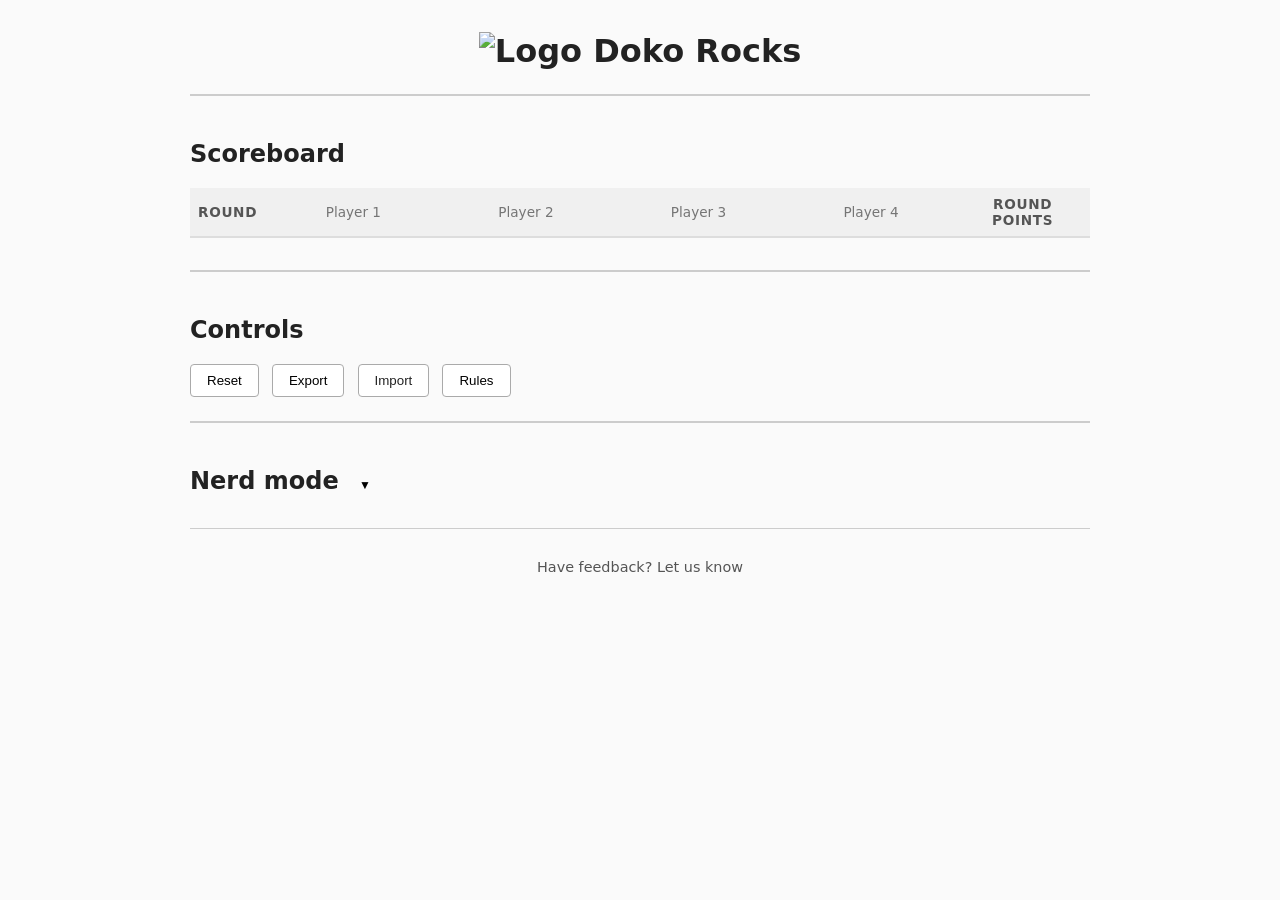
==== index.html @ 0bcd4388 "fixed graph view on mobile devices" ====
<!DOCTYPE html>
<html lang="en">

<head>
  <meta charset="UTF-8" />
  <meta name="viewport" content="width=device-width, initial-scale=1.0" />
  <title>Doko Rocks</title>
  <link rel="icon" type="image/svg+xml" href="logo.svg" />
  <link rel="stylesheet" href="mystyle.css" />
</head>

<body>
  <!-- Skip Navigation -->
  <a href="#main-content" class="skip-link">Skip to main content</a>
  <a href="#scoreboard" class="skip-link">Skip to scoreboard</a>
  <a href="#controls" class="skip-link">Skip to controls</a>

  <h1 style="margin: 0;">
    <img src="logo.svg" alt="Logo" class="logo" /> Doko Rocks
  </h1>

  <main id="main-content">
    <section class="form-section" id="scoreboard">
      <h2>Scoreboard</h2>
      <div class="table-container">
        <table id="scoreTable" role="table" aria-label="Doppelkopf scoreboard">
          <thead>
            <tr>
              <th class="round-header" scope="col">Round</th>
              <th scope="col"><input type="text" id="player0" placeholder="Player 1" aria-label="Player 1 name" /></th>
              <th scope="col"><input type="text" id="player1" placeholder="Player 2" aria-label="Player 2 name" /></th>
              <th scope="col"><input type="text" id="player2" placeholder="Player 3" aria-label="Player 3 name" /></th>
              <th scope="col"><input type="text" id="player3" placeholder="Player 4" aria-label="Player 4 name" /></th>
              <th class="points-header" scope="col">Round Points</th>
            </tr>
          </thead>
          <tbody></tbody>
        </table>
      </div>
    </section>


    <section class="form-section" id="controls">
      <h2>Controls</h2>
      <button type="button" id="resetGame">Reset</button>
      <button type="button" id="exportGame">Export</button>
      <button type="button" id="importGame">Import</button>
      <button type="button" id="showRules">Rules</button>
      <input type="file" id="csvFileInput" accept=".csv" style="display: none;" />
    </section>

    <section class="form-section">
      <h2>
        Nerd mode
        <button type="button" id="toggleGraph" class="toggle-button" aria-label="Toggle score graph">
          <span class="toggle-icon">▼</span>
        </button>
      </h2>
      <div id="graphContainer" class="graph-container" style="display: none;">
        <div id="graphLegend" class="graph-legend"></div>
        <div class="graph-scroll-container">
          <div id="scoreGraph" class="score-graph"></div>
        </div>
      </div>
    </section>
  </main>

  <!-- Add Round Modal -->
  <div id="addRoundModal" class="modal">
    <div class="modal-content">
      <div class="modal-header">
        <h2>Add Round</h2>
        <button type="button" class="modal-close" aria-label="Close modal">&times;</button>
      </div>
      <div class="modal-body">
        <fieldset class="form-grid" aria-label="Round points">
          <legend>Round Points</legend>
          <div class="points-control">
            <button type="button" id="modalDecreasePoints" aria-label="Decrease points">
              −
            </button>
            <input type="number" id="modalRoundPoints" value="1" min="0" aria-labelledby="roundPointsLabel" />
            <button type="button" id="modalIncreasePoints" aria-label="Increase points">
              +
            </button>
          </div>
        </fieldset>

        <fieldset class="form-grid" id="modalWinnerButtonsContainer" aria-label="Winner selection">
          <legend>Winner Selection</legend>
          <!-- Winner buttons injected by JavaScript -->
        </fieldset>

        <fieldset class="form-grid" id="modalConditionButtonsContainer" aria-label="Special conditions">
          <legend>Special Conditions</legend>
          <label>
            <input type="checkbox" id="modalSoloRound" />
            Solo
          </label>
        </fieldset>
      </div>
      <div class="modal-footer">
        <button type="button" id="modalAddRound" class="modal-add-button">Add Round</button>
        <button type="button" class="modal-cancel-button">Cancel</button>
      </div>
    </div>
  </div>

  <!-- Rules Cheat Sheet Modal -->
  <div id="rulesModal" class="modal">
    <div class="modal-content">
      <div class="modal-header">
        <h2>Rules Cheat Sheet</h2>
        <button type="button" class="modal-close" aria-label="Close modal">&times;</button>
      </div>
      <div class="modal-body rules-content">
        <div class="rules-grid">
          <!-- Trumpf Column -->
          <div class="rules-box">
            <h3>Trumpf</h3>
            <ul class="card-list">
              <li><span class="card red">♥</span> 10 (Dulle)</li>
              <li><span class="card black">♣</span> Dame (Alte)</li>
              <li><span class="card black">♠</span> Dame</li>
              <li><span class="card red">♥</span> Dame</li>
              <li><span class="card red">♦</span> Dame</li>
              <li><span class="card black">♣</span> Bube (Karlchen)</li>
              <li><span class="card black">♠</span> Bube</li>
              <li><span class="card red">♥</span> Bube</li>
              <li><span class="card red">♦</span> Bube</li>
              <li><span class="card red">♦</span> As (Fuchs)</li>
              <li><span class="card red">♦</span> 10</li>
              <li><span class="card red">♦</span> König</li>
            </ul>
          </div>

          <!-- Middle Column (Fehl & Vorbehalte) -->
          <div class="rules-column">
            <div class="rules-box">
              <h3>Fehl</h3>
              <div class="suit-row">
                <div class="card-item"><span class="card black">♣</span> As</div>
                <div class="card-item"><span class="card black">♣</span> 10</div>
                <div class="card-item"><span class="card black">♣</span> König</div>
              </div>
              <div class="suit-row">
                <div class="card-item"><span class="card black">♠</span> As</div>
                <div class="card-item"><span class="card black">♠</span> 10</div>
                <div class="card-item"><span class="card black">♠</span> König</div>
              </div>
              <div class="suit-row">
                <div class="card-item"><span class="card red">♥</span> As</div>
                <div class="card-item"><span class="card red">♥</span> König</div>
              </div>
            </div>

            <div class="rules-box">
              <h3>Vorbehalte (Reihenfolge)</h3>
              <ol class="rules-list-ordered">
                <li>Schmeißen</li>
                <li>Trumpfabgabe</li>
                <li>Hochzeit</li>
                <li>Damensolo</li>
                <li>Bubensolo</li>
                <li>Fleischlos</li>
              </ol>
            </div>
          </div>

          <!-- Right Column (Wertung & Punkte) -->
          <div class="rules-column">
            <div class="rules-box">
              <h3>Wertung</h3>
              <table class="rules-table simple-table">
                <tr>
                  <td>As</td>
                  <td>11</td>
                </tr>
                <tr>
                  <td>10</td>
                  <td>10</td>
                </tr>
                <tr>
                  <td>König</td>
                  <td>4</td>
                </tr>
                <tr>
                  <td>Dame</td>
                  <td>3</td>
                </tr>
                <tr>
                  <td>Bube</td>
                  <td>2</td>
                </tr>
              </table>
            </div>

            <div class="rules-box">
              <h3>Spielpunkte</h3>
              <ul class="rules-list-simple">
                <li>1 PT pro keine 120, 90, 60, 30, 0</li>
                <li>Karlchen (letzter Stich)</li>
                <li>Fuchs gefangen</li>
                <li>Gegen die Alten</li>
              </ul>
            </div>
          </div>
        </div>
      </div>
      <div class="modal-footer">
        <button type="button" class="modal-cancel-button">Close</button>
      </div>
    </div>
  </div>

  <!-- Toast notification container -->
  <div id="toastContainer" class="toast-container" aria-live="polite" aria-atomic="true"></div>


  <!-- Confirmation Modal -->
  <div id="confirmModal" class="modal">
    <div class="modal-content">
      <div class="modal-header">
        <h2>Confirm Action</h2>
        <button type="button" class="modal-close" aria-label="Close modal">&times;</button>
      </div>
      <div class="modal-body">
        <p id="confirmMessage">Are you sure?</p>
      </div>
      <div class="modal-footer">
        <button type="button" id="confirmYes" class="modal-confirm-button">Yes</button>
        <button type="button" id="confirmNo" class="modal-cancel-button">Cancel</button>
      </div>
    </div>
  </div>

  <script type="module" src="js/main.js"></script>

  <footer class="page-footer">
    <p>Have feedback? <a href="https://github.com/Simschap/simschap.github.io/issues" target="_blank"
        rel="noopener noreferrer">Let us know</a></p>
  </footer>
</body>

</html>
---- mystyle.css ----
/* CSS Custom Properties */
:root {
  --color-primary: #56a15a;
  --color-primary-dark: #4a8c4f;
  --color-secondary: #bc4f4f;
  --color-secondary-dark: #a03d3d;
  --color-success: #56a15a;
  --color-warning: #f39c12;
  --color-info: #3498db;
  --color-text: #222;
  --color-text-muted: #555;
  --color-border: #ddd;
  --color-border-light: #ccc;
  --color-background: #fafafa;
  --color-background-light: #f8f8f8;
  --color-background-lighter: #f9f9f9;
  --color-background-white: #fff;
  --color-background-hover: #f5f5f5;
  --border-radius: 4px;
  --border-radius-large: 8px;
  --spacing-xs: 0.25rem;
  --spacing-sm: 0.5rem;
  --spacing-md: 1rem;
  --spacing-lg: 1.5rem;
  --spacing-xl: 2rem;
  --shadow: 0 2px 4px rgba(0, 0, 0, 0.1);
  --shadow-large: 0 4px 8px rgba(0, 0, 0, 0.15);
  --transition: 0.2s ease;
}

/* Skip Navigation */
.skip-link {
  position: absolute;
  top: -40px;
  left: 6px;
  background: var(--color-primary);
  color: white;
  padding: 8px;
  text-decoration: none;
  border-radius: 4px;
  z-index: 1000;
  transition: top 0.3s;
}

.skip-link:focus {
  top: 6px;
}

/* General Styles */
body {
  font-family: system-ui, -apple-system, BlinkMacSystemFont, 'Segoe UI', Roboto, Oxygen, Ubuntu, Cantarell, 'Open Sans', 'Helvetica Neue', sans-serif;
  font-variant-numeric: tabular-nums;
  background: var(--color-background);
  color: var(--color-text);
  max-width: 900px;
  margin: var(--spacing-xl) auto;
  padding: 0 var(--spacing-md);
}

h1 {
  text-align: center;
  margin-bottom: var(--spacing-lg);
}

.logo {
  height: 2em;
  margin-bottom: -0.5em;
}

table {
  border-collapse: collapse;
  width: 100%;
  margin-bottom: var(--spacing-xl);
}

th,
td {
  border: none;
  border-bottom: 1px solid var(--color-border-light);
  padding: var(--spacing-sm);
  text-align: center;
}

/* Monospace numbers removed in favor of tabular-nums on body */
td {
  font-size: 1.1em;
  /* Slightly larger numbers */
}



th {
  background: transparent;
  text-transform: uppercase;
  font-size: 0.85em;
  letter-spacing: 0.05em;
  color: var(--color-text-muted);
  border-bottom: 2px solid var(--color-border);
  font-weight: 600;
}

th {
  background: #f0f0f0;
}

tr:nth-child(even) td {
  background: #fdfdfd;
}

/* Base button styles */
button {
  padding: var(--spacing-sm) var(--spacing-md);
  border: 1px solid #aaa;
  border-radius: var(--border-radius);
  background: var(--color-background-white);
  cursor: pointer;
  margin-right: var(--spacing-sm);
  transition: background-color var(--transition);
}

button:hover {
  background: var(--color-background-hover);
}

thead input {
  width: 100%;
  border: none;
  background: transparent;
  text-align: center;
  font-family: inherit;
  font-size: inherit;
}

/* Focus Styles for Accessibility */
*:focus {
  outline: 2px solid var(--color-primary);
  outline-offset: 2px;
}

/* Specific focus styles for better visibility */
button:focus,
input:focus,
select:focus,
textarea:focus {
  outline: 2px solid var(--color-primary);
  outline-offset: 2px;
  box-shadow: 0 0 0 2px rgba(86, 161, 90, 0.2);
}

/* Skip link focus */
.skip-link:focus {
  outline: 2px solid white;
  outline-offset: 2px;
}

/* Table input focus */
thead input:focus {
  outline: 2px solid var(--color-primary);
  outline-offset: 2px;
  box-shadow: 0 0 0 2px rgba(86, 161, 90, 0.2);
  background: var(--color-background-white);
}

/* Color utility classes */
.positive {
  color: var(--color-primary);
}

.negative {
  color: var(--color-secondary);
}

/* Layout components */
.form-grid {
  display: flex;
  gap: var(--spacing-md);
  flex-wrap: wrap;
  margin: var(--spacing-md) 0;
}

.form-grid input[type="checkbox"] {
  margin-right: 0.3rem;
}

.form-section {
  border-top: 2px solid var(--color-border-light);
  padding-top: var(--spacing-lg);
  margin-top: var(--spacing-lg);
}

.points-control {
  display: flex;
  align-items: center;
  gap: var(--spacing-sm);
}

.points-control input {
  width: 60px;
  text-align: center;
}

tr.game-separator td {
  border-bottom: 2px solid #aaa;
}

/* Hide number input arrows */
input[type="number"]::-webkit-outer-spin-button,
input[type="number"]::-webkit-inner-spin-button {
  -webkit-appearance: none;
  margin: 0;
}

input[type="number"] {
  -moz-appearance: textfield;
  /* Firefox */
  appearance: textfield;
}

/* Button variants */
.winner-button {
  padding: var(--spacing-sm) var(--spacing-md);
  border: 1px solid #888;
  background: var(--color-background-white);
  cursor: pointer;
  border-radius: var(--border-radius);
  text-align: center;
  user-select: none;
  transition: all var(--transition);
}

.winner-button.active {
  background-color: #c8e6c9;
  border-color: var(--color-primary);
  color: #2e7d32;
}

.icon-button {
  background: none;
  border: none;
  padding: 0;
  cursor: pointer;
  color: #444;
  transition: color var(--transition);
}

.icon-button:hover {
  color: var(--color-primary);
}

/* Modal styles */
.modal {
  display: none;
  position: fixed;
  z-index: 1000;
  inset: 0;
  background-color: rgba(0, 0, 0, 0.5);
}

.modal-content {
  background-color: #fefefe;
  margin: 5% auto;
  padding: 0;
  border: 1px solid #888;
  border-radius: var(--border-radius-large);
  width: 90%;
  max-width: 500px;
  max-height: 90vh;
  overflow-y: auto;
}

.modal-header {
  display: flex;
  justify-content: space-between;
  align-items: center;
  padding: var(--spacing-md) var(--spacing-lg);
  border-bottom: 1px solid var(--color-border);
  background-color: var(--color-background-light);
  border-radius: var(--border-radius-large) var(--border-radius-large) 0 0;
}

.modal-header h2 {
  margin: 0;
  font-size: 1.5rem;
}

.modal-close {
  background: none;
  border: none;
  font-size: 2rem;
  cursor: pointer;
  color: var(--color-text-muted);
  padding: 0;
  width: 2rem;
  height: 2rem;
  display: flex;
  align-items: center;
  justify-content: center;
  transition: color var(--transition);
}

.modal-close:hover {
  color: var(--color-text);
}

.modal-body {
  padding: var(--spacing-lg);
}

.modal-footer {
  display: flex;
  justify-content: flex-end;
  gap: var(--spacing-md);
  padding: var(--spacing-md) var(--spacing-lg);
  border-top: 1px solid var(--color-border);
  background-color: var(--color-background-light);
  border-radius: 0 0 var(--border-radius-large) var(--border-radius-large);
}

/* Modal button variants */
.modal-add-button {
  background: var(--color-primary);
  color: white;
  border: none;
  padding: 0.75rem var(--spacing-lg);
  border-radius: var(--border-radius);
  cursor: pointer;
  font-size: 16px;
  transition: background-color var(--transition);
}

.modal-add-button:hover {
  background: var(--color-primary-dark);
}

.modal-cancel-button {
  background: var(--color-background-hover);
  color: var(--color-text);
  border: 1px solid var(--color-border-light);
  padding: 0.75rem var(--spacing-lg);
  border-radius: var(--border-radius);
  cursor: pointer;
  font-size: 16px;
  transition: background-color var(--transition);
}

.modal-cancel-button:hover {
  background: #e8e8e8;
}

.modal-confirm-button {
  background: var(--color-secondary);
  color: white;
  border: none;
  padding: 0.75rem var(--spacing-lg);
  border-radius: var(--border-radius);
  cursor: pointer;
  font-size: 16px;
  transition: background-color var(--transition);
}

.modal-confirm-button:hover {
  background: var(--color-secondary-dark);
}

/* Toast notification styles */
.toast-container {
  position: fixed;
  top: 20px;
  right: 20px;
  z-index: 2000;
  pointer-events: none;
}

.toast {
  background: var(--color-secondary);
  color: white;
  padding: var(--spacing-md) var(--spacing-lg);
  border-radius: 6px;
  margin-bottom: var(--spacing-sm);
  box-shadow: 0 4px 12px rgba(0, 0, 0, 0.15);
  transform: translateX(100%);
  transition: transform 0.3s ease;
  max-width: 300px;
  pointer-events: auto;
}

.toast.show {
  transform: translateX(0);
}

.toast.success {
  background: var(--color-success);
}

.toast.warning {
  background: var(--color-warning);
}

.toast.info {
  background: var(--color-info);
}

/* Add round button styles */
.add-round-row td {
  text-align: center;
  padding: var(--spacing-md);
  border: none;
}

.add-round-button {
  background: #e8f5e8;
  color: #2e7d32;
  border: 1px solid #c8e6c9;
  padding: var(--spacing-sm) var(--spacing-md);
  border-radius: var(--border-radius);
  cursor: pointer;
  font-size: 16px;
  display: inline-flex;
  align-items: center;
  gap: var(--spacing-sm);
  transition: background-color var(--transition);
}

.add-round-button:hover {
  background: #c8e6c9;
}

/* Empty state styling */
.empty-state {
  text-align: center;
  padding: var(--spacing-xl) var(--spacing-md) !important;
  background: var(--color-background-lighter);
  border: 2px dashed var(--color-border-light);
}

.empty-message {
  max-width: 300px;
  margin: 0 auto;
}

.empty-message p {
  margin: 0 0 var(--spacing-md) 0;
  color: var(--color-text-muted);
  font-size: 14px;
  line-height: 1.4;
}

.add-round-button.prominent {
  background: var(--color-primary);
  color: white;
  border: none;
  padding: var(--spacing-md) var(--spacing-xl);
  border-radius: 6px;
  font-size: 16px;
  font-weight: bold;
  box-shadow: var(--shadow);
  transition: all var(--transition);
}

.add-round-button.prominent:hover {
  background: var(--color-primary-dark);
  transform: translateY(-1px);
  box-shadow: var(--shadow-large);
}

/* Import button styling - match other control buttons */
#importGame {
  background: var(--color-background-white);
  color: var(--color-text);
  border: 1px solid #aaa;
}

#importGame:hover {
  background: var(--color-background-hover);
}

/* Mobile improvements - More aggressive scaling */
/* Mobile improvements - Refined for usability */
@media (max-width: 768px) {
  :root {
    --spacing-xs: 0.25rem;
    --spacing-sm: 0.5rem;
    --spacing-md: 0.75rem;
    --spacing-lg: 1rem;
    --spacing-xl: 1.5rem;
  }

  body {
    font-size: 16px;
    margin: var(--spacing-md) auto;
    padding: 0 var(--spacing-sm);
  }

  /* Hide specific section headers on mobile for cleaner look */
  #scoreboard h2,
  #controls h2 {
    display: none;
  }

  /* Ensure Nerd Mode header remains visible but maybe smaller or adjusted */
  section:last-of-type h2 {
    display: flex;
    align-items: center;
    justify-content: center;
    font-size: 16px;
    color: var(--color-text-muted);
    margin-top: var(--spacing-lg);
  }

  h1 {
    font-size: 20px;
    margin-bottom: var(--spacing-md);
    margin-top: var(--spacing-sm);
  }

  .logo {
    height: 1.5em;
  }

  /* Table Optimizations */
  .table-container {
    overflow-x: auto;
    overflow-y: auto;
    /* Enable vertical scrolling */
    max-height: 70vh;
    /* Limit height to force scroll within container */
    -webkit-overflow-scrolling: touch;
    margin-right: -0.5rem;
    padding-right: 0.5rem;
    /* Subtle shadow for scroll hint */
    background: linear-gradient(to right, white 30%, rgba(255, 255, 255, 0)),
      linear-gradient(to right, rgba(0, 0, 0, 0), rgba(0, 0, 0, 0) 70%, rgba(0, 0, 0, 0) 100%);
    background-attachment: local, scroll;
    border-bottom: 1px solid var(--color-border-light);
    /* Visual boundary */
  }

  table {
    font-size: 14px;
    border-collapse: separate;
    /* Allows sticky to work better with borders */
    border-spacing: 0;
  }

  th,
  td {
    padding: 10px 4px;
    min-width: 40px;
  }

  /* Sticky first column with subtle shadow */
  th:first-child,
  td:first-child {
    position: sticky;
    left: 0;
    background: var(--color-background-white);
    z-index: 2;
    border-right: 1px solid var(--color-border-light);
    box-shadow: 2px 0 5px -2px rgba(0, 0, 0, 0.1);
    width: 40px;
    min-width: 40px;
  }

  /* Sticky Header */
  thead th {
    position: sticky;
    top: 0;
    background: var(--color-background-white);
    /* Ensure opacity */
    z-index: 2;
    box-shadow: 0 2px 5px -2px rgba(0, 0, 0, 0.1);
    /* Bottom shadow */
  }

  /* Top-left corner needs highest z-index */
  thead th:first-child {
    z-index: 3;
  }

  /* Player name inputs */
  thead input {
    font-size: 13px;
    padding: 4px 0;
    width: 100%;
    min-width: 60px;
    font-weight: 600;
    color: var(--color-text);
  }

  /* Controls & Buttons */
  button {
    padding: 10px 16px;
    min-height: 44px;
    font-size: 15px;
    margin-bottom: var(--spacing-sm);
    border-radius: 6px;
    font-weight: 500;
  }

  /* Stack controls */
  #controls {
    display: flex;
    flex-wrap: wrap;
    gap: var(--spacing-sm);
    margin-top: var(--spacing-lg);
  }

  #controls button {
    flex: 1 1 auto;
    margin-right: 0;
    background: transparent;
    border: 1px solid var(--color-border);
    color: var(--color-text);
  }

  #controls button:hover {
    background: var(--color-background-hover);
    border-color: #999;
  }

  /* Add Round Button - Cleaner look */
  .add-round-button {
    width: 100%;
    justify-content: center;
    background: transparent;
    border: 1px dashed var(--color-primary);
    color: var(--color-primary);
    font-weight: 600;
  }

  .add-round-button:hover {
    background: #f0fdf4;
    border-style: solid;
  }

  /* Modal Improvements */
  .modal-content {
    width: 95%;
    margin: 10% auto;
    max-height: 90vh;
    border: none;
    box-shadow: 0 10px 25px rgba(0, 0, 0, 0.2);
  }

  .modal-header h2 {
    display: block;
    /* Show header in modal */
    margin: 0;
  }

  .modal-body {
    padding: var(--spacing-md);
  }

  .form-grid {
    gap: var(--spacing-sm);
  }

  /* Points control */
  .points-control input {
    width: 50px;
    font-size: 18px;
    border: none;
    background: var(--color-background-light);
    border-radius: 4px;
  }

  .points-control button {
    width: 44px;
    height: 44px;
    padding: 0;
    display: flex;
    align-items: center;
    justify-content: center;
    font-size: 20px;
    border: none;
    background: var(--color-background-light);
    color: var(--color-text);
  }

  /* Winner buttons grid */
  #modalWinnerButtonsContainer {
    display: grid;
    grid-template-columns: 1fr 1fr;
    gap: 8px;
  }

  .winner-button {
    width: 100%;
    margin: 0;
    padding: 12px;
    border: 1px solid var(--color-border);
    background: white;
  }

  .winner-button.active {
    background: var(--color-primary);
    color: white;
    border-color: var(--color-primary);
  }

  /* Toast */
  .toast-container {
    left: 10px;
    right: 10px;
    top: 10px;
    width: auto;
  }

  .toast {
    max-width: none;
    width: 100%;
    box-sizing: border-box;
    box-shadow: 0 4px 12px rgba(0, 0, 0, 0.15);
  }
}

/* Score Evolution Graph */
.toggle-button {
  background: none;
  border: none;
  cursor: pointer;
  padding: var(--spacing-xs);
  margin-left: var(--spacing-sm);
  border-radius: var(--border-radius-sm);
  transition: background-color 0.2s ease;
}

.toggle-button:hover {
  background-color: var(--color-background);
}

.toggle-icon {
  display: inline-block;
  transition: transform 0.3s ease;
  font-size: 0.9em;
  color: var(--color-text-secondary);
}

.toggle-icon.expanded {
  transform: rotate(180deg);
}

.graph-container {
  margin-top: var(--spacing-md);
  padding: var(--spacing-md);
  background: var(--color-white);
  border: 1px solid var(--color-border);
  border-radius: var(--border-radius);
  box-shadow: var(--shadow-sm);
}

.graph-legend {
  display: flex;
  justify-content: center;
  margin-bottom: var(--spacing-md);
  padding-bottom: var(--spacing-sm);
  border-bottom: 1px solid var(--color-border-light);
}

.graph-legend svg {
  max-width: 100%;
  height: auto;
}

.graph-scroll-container {
  overflow-x: auto;
  overflow-y: hidden;
  -webkit-overflow-scrolling: touch;
  scroll-behavior: smooth;
}

.score-graph {
  width: 100%;
  min-width: 400px;
  height: 300px;
  overflow: visible;
}

.score-graph svg {
  width: 100%;
  height: 100%;
  overflow: visible;
}

/* Graph responsive design */
@media (max-width: 768px) {
  .graph-legend {
    padding: var(--spacing-sm);
  }

  .graph-legend svg {
    width: 100%;
    max-width: 350px;
  }

  .score-graph {
    height: 250px;
    min-width: 500px;
  }

  .score-graph svg {
    min-width: 500px;
  }
}

/* Screen Reader Only */

/* Page Footer */
.page-footer {
  margin-top: var(--spacing-xl);
  padding: var(--spacing-md) 0;
  text-align: center;
  border-top: 1px solid var(--color-border-light);
  color: var(--color-text-muted);
  font-size: 0.9em;
}

.page-footer a {
  color: var(--color-text-muted);
  text-decoration: none;
  transition: color var(--transition);
}

.page-footer a:hover {
  color: var(--color-primary);
}

/* Rules Modal Styles - Visual Grid */
.rules-grid {
  display: grid;
  grid-template-columns: repeat(auto-fit, minmax(250px, 1fr));
  gap: var(--spacing-md);
}

.rules-column {
  display: flex;
  flex-direction: column;
  gap: var(--spacing-md);
}

.rules-box {
  border: 1px solid var(--color-border);
  border-radius: var(--border-radius);
  padding: var(--spacing-md);
  background: var(--color-background-white);
}

.rules-box h3 {
  margin-top: 0;
  margin-bottom: var(--spacing-sm);
  font-size: 1.1em;
  border-bottom: 2px solid var(--color-border-light);
  padding-bottom: var(--spacing-xs);
}

.card-list,
.rules-list-ordered,
.rules-list-simple {
  list-style: none;
  padding: 0;
  margin: 0;
}

.card-list li {
  display: flex;
  align-items: center;
  gap: var(--spacing-sm);
  margin-bottom: 4px;
}

.card {
  font-size: 1.2em;
  display: inline-block;
  width: 1.2em;
  text-align: center;
}

.card.red {
  color: #e74c3c;
}

.card.black {
  color: #2c3e50;
}

.suit-row {
  display: flex;
  justify-content: space-between;
  margin-bottom: var(--spacing-sm);
}

.card-item {
  display: flex;
  align-items: center;
  gap: 4px;
}

.rules-list-ordered {
  counter-reset: rules-counter;
}

.rules-list-ordered li {
  position: relative;
  padding-left: 1.5em;
  margin-bottom: 4px;
}

.rules-list-ordered li::before {
  counter-increment: rules-counter;
  content: counter(rules-counter) ".";
  position: absolute;
  left: 0;
  font-weight: bold;
  color: var(--color-text-muted);
}

.simple-table {
  width: 100%;
}

.simple-table td {
  padding: 4px 0;
  border-bottom: 1px solid var(--color-border-light);
}

.simple-table td:last-child {
  text-align: right;
  font-weight: bold;
}

.rules-list-simple li {
  margin-bottom: 6px;
  line-height: 1.4;
}

/* Ensure rules modal scrolls properly on mobile */
#rulesModal .modal-body {
  max-height: 70vh;
  overflow-y: auto;
  padding: var(--spacing-md);
  background: var(--color-background-lighter);
}

/* Clickable rows */
.clickable-row {
  cursor: pointer;
  transition: background-color var(--transition);
}

.clickable-row:hover td {
  background-color: #e8f5e8 !important;
  /* Light green highlight */
  cursor: pointer;
}

.clickable-row td {
  position: relative;
  transition: background-color var(--transition);
}
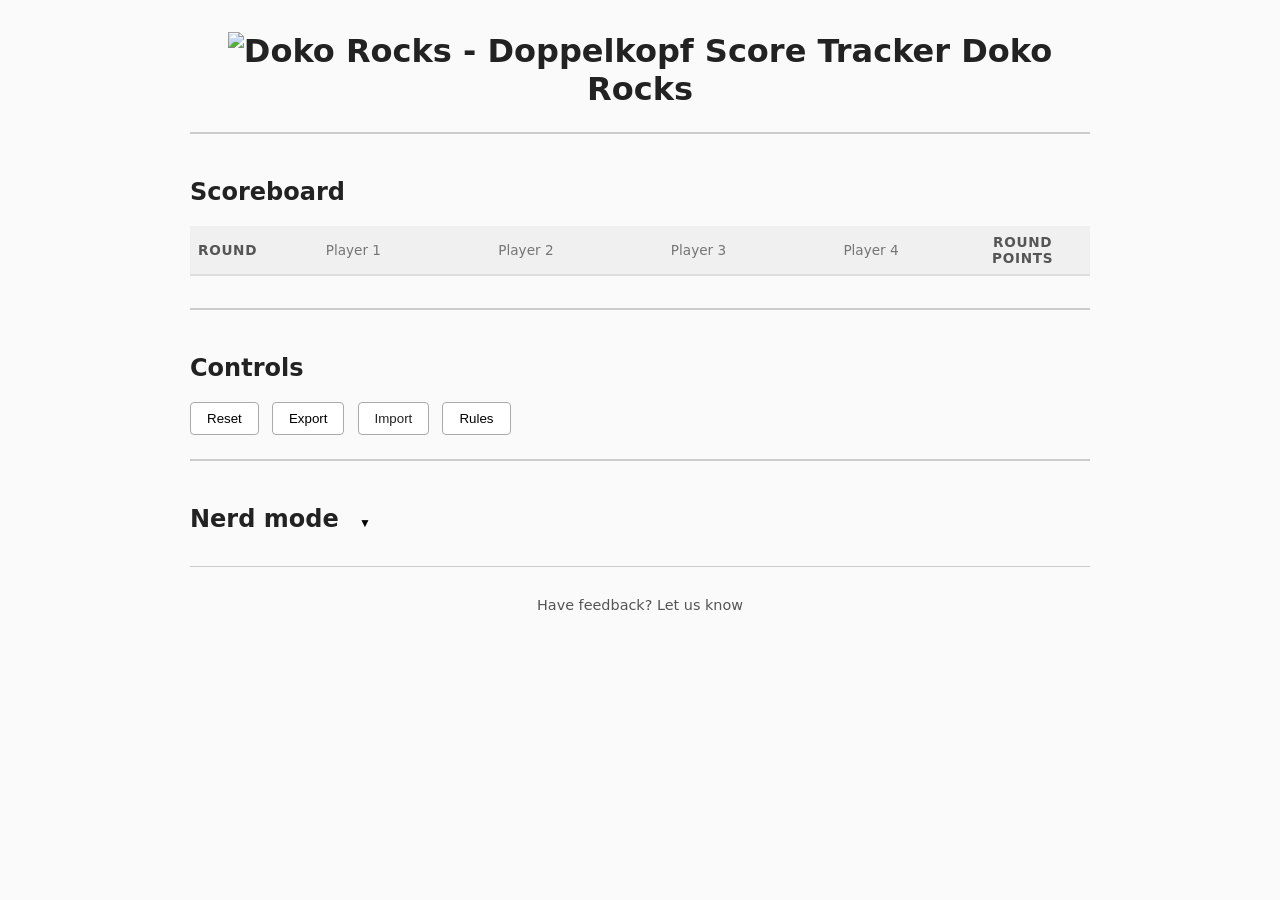
==== commit 310f818f: "added alt text to logo" ====
--- a/index.html
+++ b/index.html
@@ -16,7 +16,7 @@
   <a href="#controls" class="skip-link">Skip to controls</a>
 
   <h1 style="margin: 0;">
-    <img src="logo.svg" alt="Logo" class="logo" /> Doko Rocks
+    <img src="logo.svg" alt="Doko Rocks - Doppelkopf Score Tracker" class="logo" /> Doko Rocks
   </h1>
 
   <main id="main-content">
--- a/mystyle.css
+++ b/mystyle.css
@@ -758,9 +758,31 @@
   border-bottom: 1px solid var(--color-border-light);
 }
 
-.graph-legend svg {
-  max-width: 100%;
-  height: auto;
+.legend-container {
+  display: flex;
+  flex-wrap: wrap;
+  gap: var(--spacing-md);
+  justify-content: center;
+  align-items: center;
+}
+
+.legend-item {
+  display: flex;
+  align-items: center;
+  gap: 8px;
+}
+
+.legend-line {
+  display: inline-block;
+  width: 24px;
+  height: 3px;
+  border-radius: 2px;
+}
+
+.legend-text {
+  font-size: 14px;
+  color: var(--color-text);
+  white-space: nowrap;
 }
 
 .graph-scroll-container {
@@ -789,9 +811,13 @@
     padding: var(--spacing-sm);
   }
 
-  .graph-legend svg {
-    width: 100%;
+  .legend-container {
+    gap: var(--spacing-sm);
     max-width: 350px;
+  }
+
+  .legend-item {
+    flex: 0 0 calc(50% - 8px);
   }
 
   .score-graph {
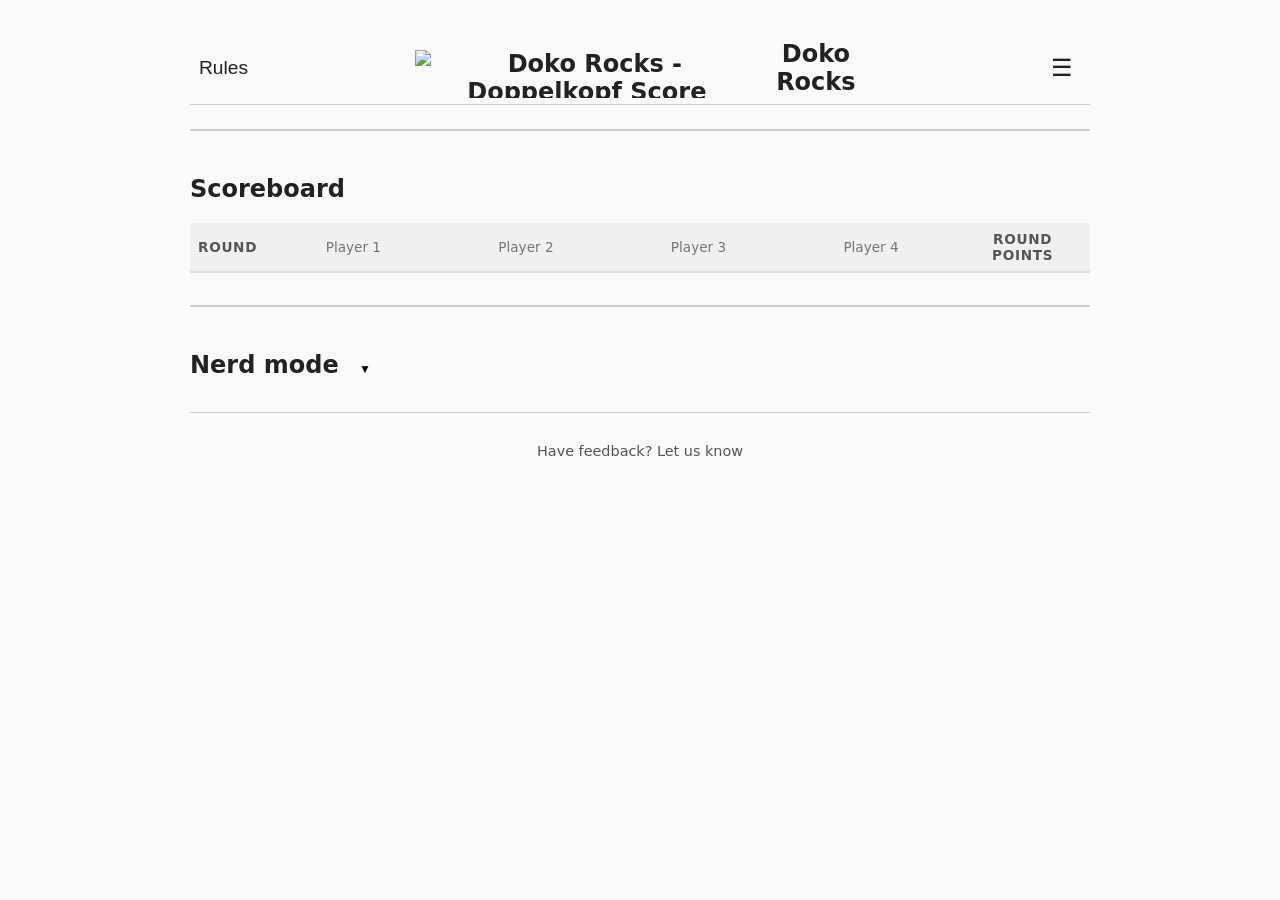
==== commit f52a9b15: "refined the add round modal" ====
--- a/index.html
+++ b/index.html
@@ -15,9 +15,35 @@
   <a href="#scoreboard" class="skip-link">Skip to scoreboard</a>
   <a href="#controls" class="skip-link">Skip to controls</a>
 
-  <h1 style="margin: 0;">
-    <img src="logo.svg" alt="Doko Rocks - Doppelkopf Score Tracker" class="logo" /> Doko Rocks
-  </h1>
+  <nav class="main-nav">
+    <div class="nav-left">
+      <button type="button" id="showRules" class="nav-button" aria-label="Show Rules">
+        <span class="desktop-text">Rules</span>
+        <span class="mobile-icon">📖</span>
+      </button>
+    </div>
+
+    <div class="nav-center">
+      <h1 style="margin: 0;">
+        <img src="logo.svg" alt="Doko Rocks - Doppelkopf Score Tracker" class="logo" /> Doko Rocks
+      </h1>
+    </div>
+
+    <div class="nav-right">
+      <div class="dropdown">
+        <button type="button" id="burgerMenuBtn" class="nav-button icon-button" aria-label="Menu" aria-expanded="false">
+          ☰
+        </button>
+        <div id="burgerMenuDropdown" class="dropdown-content">
+          <button type="button" id="resetGame">🔄 Reset</button>
+          <button type="button" id="importGame">📥 Import</button>
+          <button type="button" id="exportGame">📤 Export</button>
+          <label for="csvFileInput" class="hidden-label">Import CSV</label>
+          <input type="file" id="csvFileInput" accept=".csv" style="display: none;" />
+        </div>
+      </div>
+    </div>
+  </nav>
 
   <main id="main-content">
     <section class="form-section" id="scoreboard">
@@ -37,16 +63,6 @@
           <tbody></tbody>
         </table>
       </div>
-    </section>
-
-
-    <section class="form-section" id="controls">
-      <h2>Controls</h2>
-      <button type="button" id="resetGame">Reset</button>
-      <button type="button" id="exportGame">Export</button>
-      <button type="button" id="importGame">Import</button>
-      <button type="button" id="showRules">Rules</button>
-      <input type="file" id="csvFileInput" accept=".csv" style="display: none;" />
     </section>
 
     <section class="form-section">
--- a/mystyle.css
+++ b/mystyle.css
@@ -175,6 +175,7 @@
   display: flex;
   gap: var(--spacing-md);
   flex-wrap: wrap;
+  justify-content: center;
   margin: var(--spacing-md) 0;
 }
 
@@ -191,12 +192,17 @@
 .points-control {
   display: flex;
   align-items: center;
+  justify-content: center;
   gap: var(--spacing-sm);
 }
 
 .points-control input {
-  width: 60px;
+  width: 80px;
   text-align: center;
+  font-size: 1.2rem;
+  padding: var(--spacing-xs);
+  border: 1px solid var(--color-border);
+  border-radius: var(--border-radius);
 }
 
 tr.game-separator td {
@@ -618,19 +624,18 @@
     border-color: #999;
   }
 
-  /* Add Round Button - Cleaner look */
+  /* Add Round Button - Match desktop style */
   .add-round-button {
     width: 100%;
     justify-content: center;
-    background: transparent;
-    border: 1px dashed var(--color-primary);
-    color: var(--color-primary);
+    background: #e8f5e8;
+    color: #2e7d32;
+    border: 1px solid #c8e6c9;
     font-weight: 600;
   }
 
   .add-round-button:hover {
-    background: #f0fdf4;
-    border-style: solid;
+    background: #c8e6c9;
   }
 
   /* Modal Improvements */
@@ -983,4 +988,138 @@
 .clickable-row td {
   position: relative;
   transition: background-color var(--transition);
+}
+
+/* Navigation Bar Styles */
+.main-nav {
+  display: flex;
+  justify-content: space-between;
+  align-items: center;
+  padding: var(--spacing-sm) 0;
+  margin-bottom: var(--spacing-lg);
+  border-bottom: 1px solid var(--color-border-light);
+}
+
+.nav-left,
+.nav-right {
+  flex: 1;
+  display: flex;
+  align-items: center;
+}
+
+.nav-left {
+  justify-content: flex-start;
+}
+
+.nav-right {
+  justify-content: flex-end;
+}
+
+.nav-center {
+  flex: 2;
+  text-align: center;
+}
+
+.nav-center h1 {
+  margin: 0;
+  font-size: 1.5rem;
+  display: flex;
+  align-items: center;
+  justify-content: center;
+  gap: var(--spacing-sm);
+}
+
+.nav-button {
+  background: transparent;
+  border: 1px solid transparent;
+  padding: var(--spacing-sm);
+  font-size: 1.2rem;
+  color: var(--color-text);
+  cursor: pointer;
+  border-radius: var(--border-radius);
+  transition: background-color var(--transition);
+  display: flex;
+  align-items: center;
+  justify-content: center;
+}
+
+.nav-button:hover {
+  background-color: var(--color-background-hover);
+}
+
+/* Rules Button Responsive Logic */
+.desktop-text {
+  display: inline;
+  font-weight: 500;
+}
+
+.mobile-icon {
+  display: none;
+}
+
+@media (max-width: 600px) {
+  .desktop-text {
+    display: none;
+  }
+
+  .mobile-icon {
+    display: inline;
+    font-size: 1.5rem;
+  }
+
+  .nav-center h1 {
+    font-size: 1.2rem;
+  }
+
+  .logo {
+    height: 1.5em;
+  }
+}
+
+/* Dropdown Menu */
+.dropdown {
+  position: relative;
+  display: inline-block;
+}
+
+.dropdown-content {
+  display: none;
+  position: absolute;
+  right: 0;
+  top: 100%;
+  background-color: var(--color-background-white);
+  min-width: 160px;
+  box-shadow: var(--shadow-large);
+  border-radius: var(--border-radius);
+  border: 1px solid var(--color-border-light);
+  z-index: 1001;
+  padding: var(--spacing-xs) 0;
+}
+
+.dropdown-content.show {
+  display: block;
+}
+
+.dropdown-content button {
+  color: var(--color-text);
+  padding: 12px 16px;
+  text-decoration: none;
+  display: block;
+  width: 100%;
+  text-align: left;
+  border: none;
+  background: none;
+  margin: 0;
+  border-radius: 0;
+  font-size: 1rem;
+}
+
+.dropdown-content button:hover {
+  background-color: var(--color-background-hover);
+}
+
+/* Ensure burger menu button looks clickable */
+#burgerMenuBtn {
+  font-size: 1.5rem;
+  padding: var(--spacing-xs) var(--spacing-sm);
 }
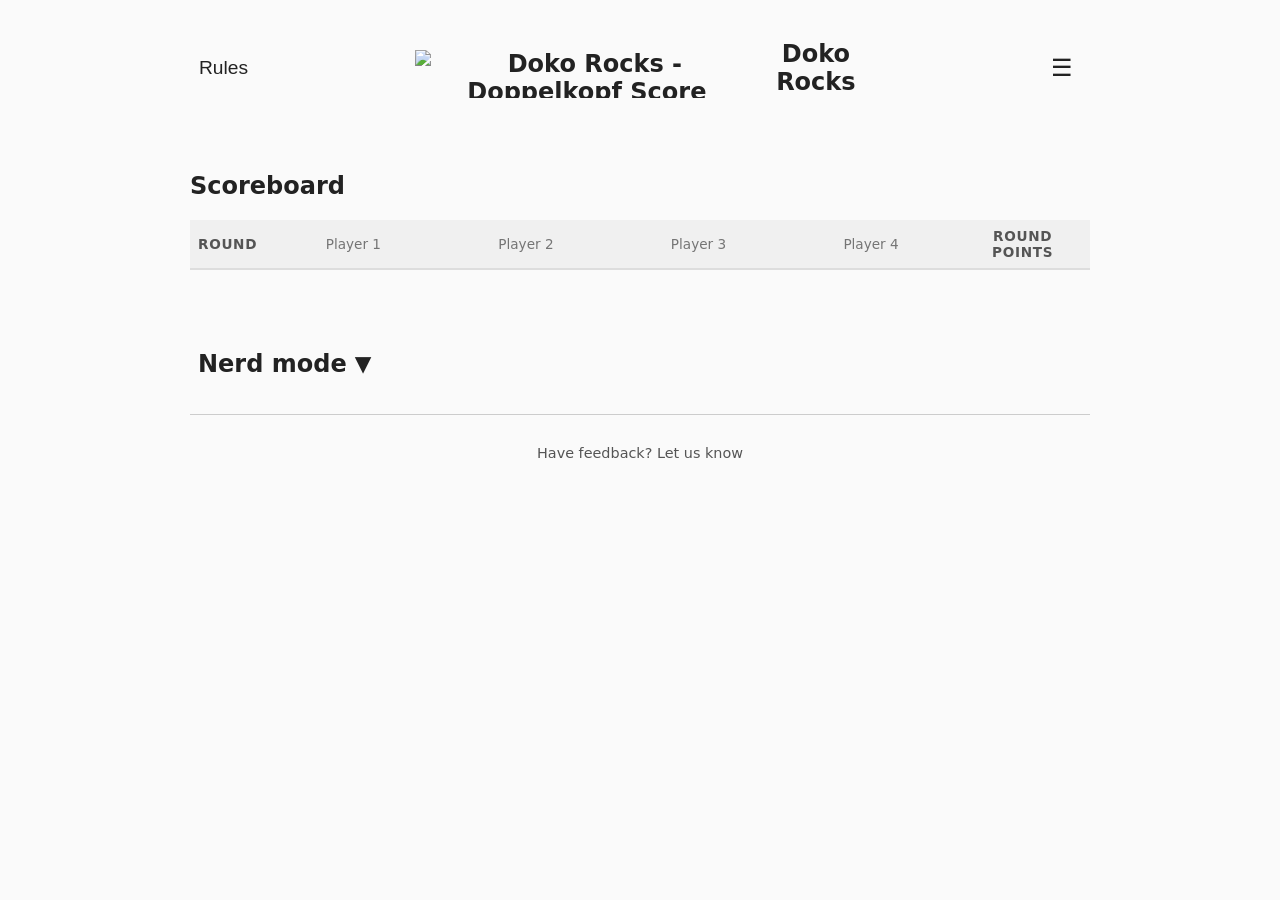
==== commit b149d075: "changed interaction with the nerd mode button" ====
--- a/index.html
+++ b/index.html
@@ -38,7 +38,6 @@
           <button type="button" id="resetGame">🔄 Reset</button>
           <button type="button" id="importGame">📥 Import</button>
           <button type="button" id="exportGame">📤 Export</button>
-          <label for="csvFileInput" class="hidden-label">Import CSV</label>
           <input type="file" id="csvFileInput" accept=".csv" style="display: none;" />
         </div>
       </div>
@@ -67,8 +66,9 @@
 
     <section class="form-section">
       <h2>
-        Nerd mode
-        <button type="button" id="toggleGraph" class="toggle-button" aria-label="Toggle score graph">
+        <button type="button" id="toggleGraph" class="toggle-button header-toggle-button"
+          aria-label="Toggle score graph">
+          Nerd mode
           <span class="toggle-icon">▼</span>
         </button>
       </h2>
--- a/mystyle.css
+++ b/mystyle.css
@@ -184,7 +184,6 @@
 }
 
 .form-section {
-  border-top: 2px solid var(--color-border-light);
   padding-top: var(--spacing-lg);
   margin-top: var(--spacing-lg);
 }
@@ -731,6 +730,17 @@
   transition: background-color 0.2s ease;
 }
 
+.header-toggle-button {
+  font: inherit;
+  color: inherit;
+  margin: 0;
+  padding: var(--spacing-xs) var(--spacing-sm);
+  width: auto;
+  display: inline-flex;
+  align-items: center;
+  gap: var(--spacing-sm);
+}
+
 .toggle-button:hover {
   background-color: var(--color-background);
 }
@@ -997,7 +1007,6 @@
   align-items: center;
   padding: var(--spacing-sm) 0;
   margin-bottom: var(--spacing-lg);
-  border-bottom: 1px solid var(--color-border-light);
 }
 
 .nav-left,
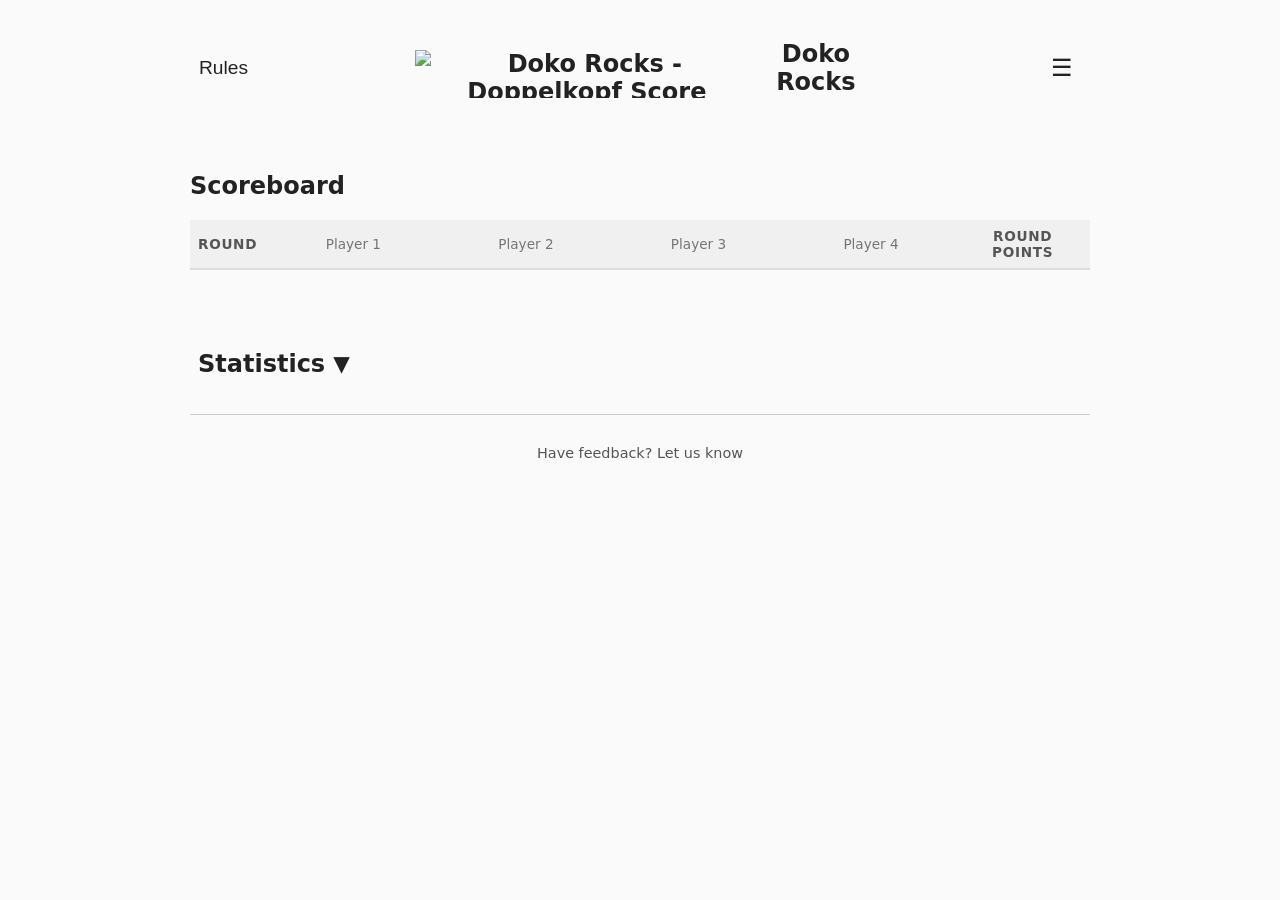
==== commit 9c33c124: "updated Copy" ====
--- a/index.html
+++ b/index.html
@@ -68,7 +68,7 @@
       <h2>
         <button type="button" id="toggleGraph" class="toggle-button header-toggle-button"
           aria-label="Toggle score graph">
-          Nerd mode
+          Statistics
           <span class="toggle-icon">▼</span>
         </button>
       </h2>
--- a/mystyle.css
+++ b/mystyle.css
@@ -502,7 +502,7 @@
     display: none;
   }
 
-  /* Ensure Nerd Mode header remains visible but maybe smaller or adjusted */
+  /* Ensure Statistics header remains visible but maybe smaller or adjusted */
   section:last-of-type h2 {
     display: flex;
     align-items: center;
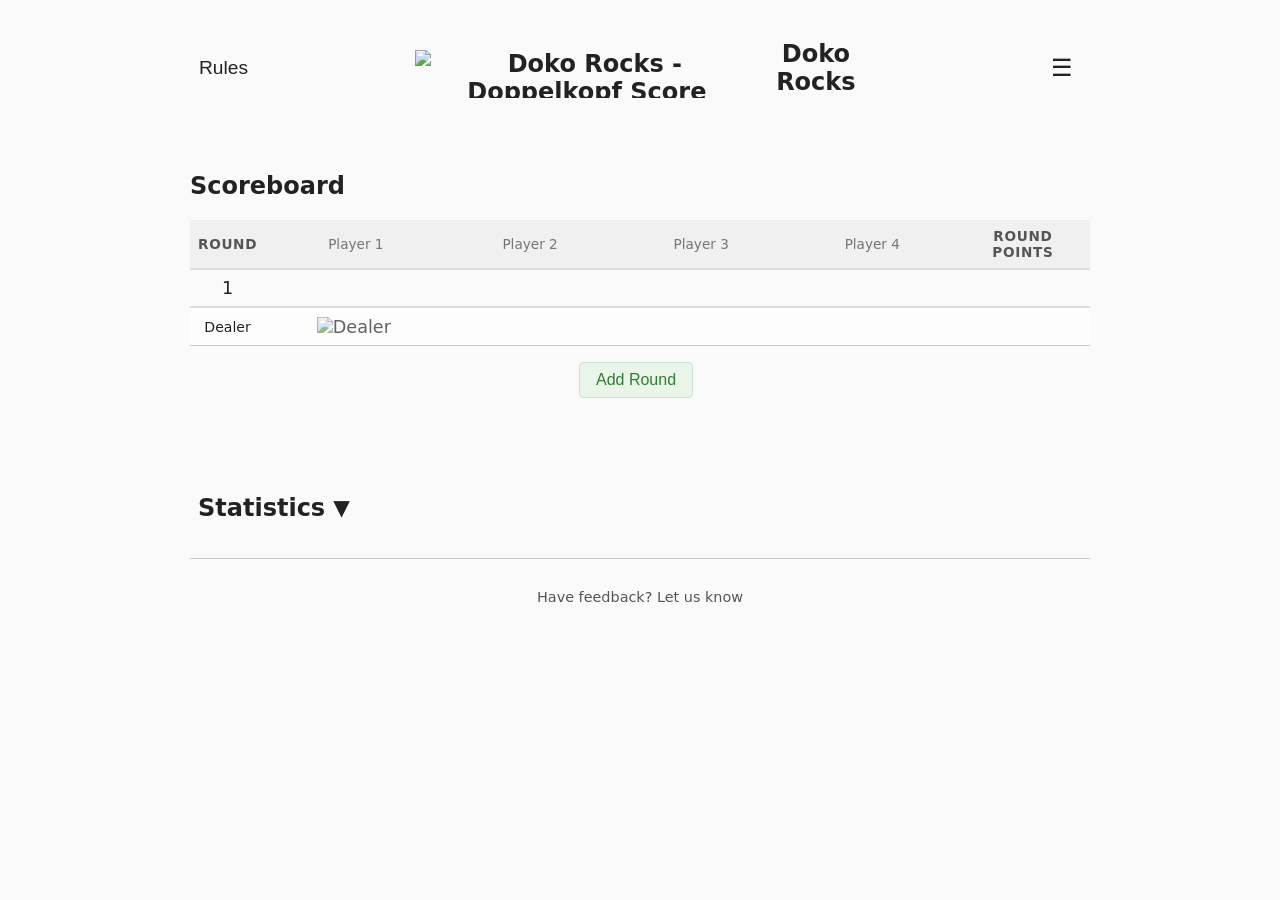
==== commit 3b0b9ada: "added reasons for schmeißen" ====
--- a/index.html
+++ b/index.html
@@ -173,7 +173,14 @@
             <div class="rules-box">
               <h3>Vorbehalte (Reihenfolge)</h3>
               <ol class="rules-list-ordered">
-                <li>Schmeißen</li>
+                <li>
+                  Schmeißen
+                  <ul>
+                    <li>5 Kings</li>
+                    <li>8 "Volle"</li>
+                    <li>Fuchs ist höchster Trumpf</li>
+                  </ul>
+                </li>
                 <li>Trumpfabgabe</li>
                 <li>Hochzeit</li>
                 <li>Damensolo</li>
--- a/mystyle.css
+++ b/mystyle.css
@@ -956,6 +956,23 @@
   color: var(--color-text-muted);
 }
 
+.rules-list-ordered ul {
+  list-style-type: disc;
+  margin-top: 0.25rem;
+  margin-bottom: 0.25rem;
+  padding-left: 1.5rem;
+}
+
+.rules-list-ordered ul li {
+  padding-left: 0;
+  margin-bottom: 0.25rem;
+}
+
+.rules-list-ordered ul li::before {
+  content: none;
+  counter-increment: none;
+}
+
 .simple-table {
   width: 100%;
 }
@@ -1131,4 +1148,25 @@
 #burgerMenuBtn {
   font-size: 1.5rem;
   padding: var(--spacing-xs) var(--spacing-sm);
+}
+
+/* Dealer Visualization */
+.dealer-cell {
+  background-color: #e0e0e0 !important;
+  /* Slightly darker grey */
+}
+
+.dealer-icon {
+  width: 20px;
+  height: 20px;
+  vertical-align: middle;
+  opacity: 0.7;
+}
+
+/* Row for the next dealer indicator */
+.next-dealer-row td {
+  border-top: 2px solid var(--color-border);
+  /* Separator */
+  padding-top: 8px;
+  padding-bottom: 8px;
 }
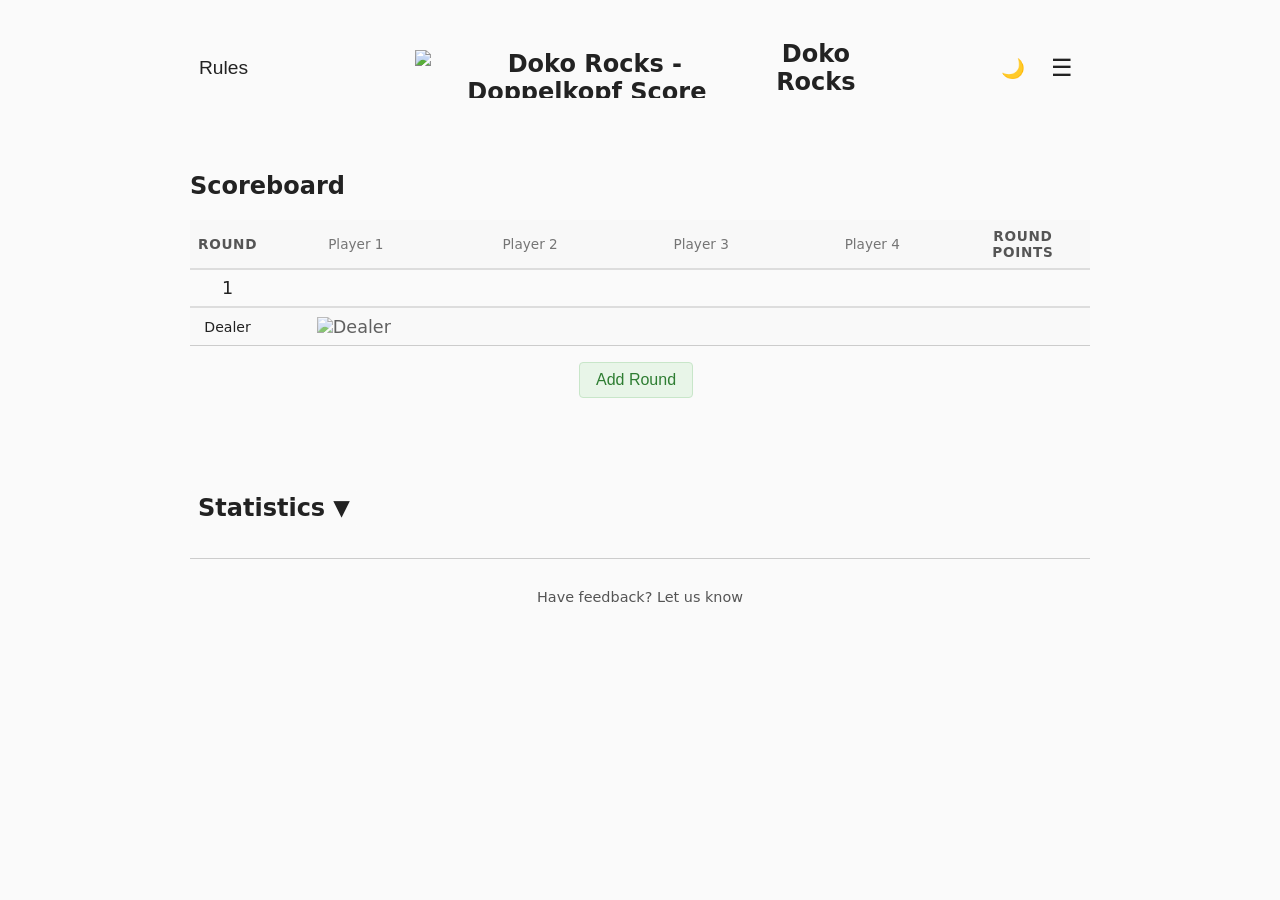
==== commit 8b24b513: "added dark mode" ====
--- a/index.html
+++ b/index.html
@@ -30,6 +30,9 @@
     </div>
 
     <div class="nav-right">
+      <button type="button" id="themeToggle" class="nav-button icon-button" aria-label="Toggle dark mode">
+        🌙
+      </button>
       <div class="dropdown">
         <button type="button" id="burgerMenuBtn" class="nav-button icon-button" aria-label="Menu" aria-expanded="false">
           ☰
--- a/mystyle.css
+++ b/mystyle.css
@@ -16,6 +16,8 @@
   --color-background-lighter: #f9f9f9;
   --color-background-white: #fff;
   --color-background-hover: #f5f5f5;
+  --color-modal-bg: #fefefe;
+  --color-card-bg: #fff;
   --border-radius: 4px;
   --border-radius-large: 8px;
   --spacing-xs: 0.25rem;
@@ -26,6 +28,38 @@
   --shadow: 0 2px 4px rgba(0, 0, 0, 0.1);
   --shadow-large: 0 4px 8px rgba(0, 0, 0, 0.15);
   --transition: 0.2s ease;
+  --toggle-icon-color: #444;
+  --color-dealer-highlight: #e0e0e0;
+  --color-btn-success-bg: #e8f5e8;
+  --color-btn-success-text: #2e7d32;
+  --color-btn-success-border: #c8e6c9;
+  --color-btn-success-hover-bg: #c8e6c9;
+}
+
+[data-theme="dark"] {
+  --color-primary: #66bb6a;
+  --color-primary-dark: #81c784;
+  --color-secondary: #ef5350;
+  --color-secondary-dark: #e57373;
+  --color-text: #e0e0e0;
+  --color-text-muted: #b0b0b0;
+  --color-border: #444;
+  --color-border-light: #333;
+  --color-background: #121212;
+  --color-background-light: #1e1e1e;
+  --color-background-lighter: #2c2c2c;
+  --color-background-white: #1e1e1e;
+  --color-background-hover: #333;
+  --color-modal-bg: #1e1e1e;
+  --color-card-bg: #252525;
+  --shadow: 0 2px 4px rgba(0, 0, 0, 0.5);
+  --shadow-large: 0 4px 8px rgba(0, 0, 0, 0.6);
+  --toggle-icon-color: #e0e0e0;
+  --color-dealer-highlight: rgba(255, 255, 255, 0.1);
+  --color-btn-success-bg: #1b5e20;
+  --color-btn-success-text: #e8f5e8;
+  --color-btn-success-border: #2e7d32;
+  --color-btn-success-hover-bg: #2e7d32;
 }
 
 /* Skip Navigation */
@@ -100,11 +134,11 @@
 }
 
 th {
-  background: #f0f0f0;
+  background: var(--color-background-light);
 }
 
 tr:nth-child(even) td {
-  background: #fdfdfd;
+  background: var(--color-background-lighter);
 }
 
 /* Base button styles */
@@ -128,7 +162,9 @@
   background: transparent;
   text-align: center;
   font-family: inherit;
+  font-family: inherit;
   font-size: inherit;
+  color: var(--color-text);
 }
 
 /* Focus Styles for Accessibility */
@@ -200,8 +236,11 @@
   text-align: center;
   font-size: 1.2rem;
   padding: var(--spacing-xs);
+  padding: var(--spacing-xs);
   border: 1px solid var(--color-border);
   border-radius: var(--border-radius);
+  background: var(--color-background-light);
+  color: var(--color-text);
 }
 
 tr.game-separator td {
@@ -262,7 +301,7 @@
 }
 
 .modal-content {
-  background-color: #fefefe;
+  background-color: var(--color-modal-bg);
   margin: 5% auto;
   padding: 0;
   border: 1px solid #888;
@@ -349,7 +388,7 @@
 }
 
 .modal-cancel-button:hover {
-  background: #e8e8e8;
+  background: var(--color-background-hover);
 }
 
 .modal-confirm-button {
@@ -413,9 +452,9 @@
 }
 
 .add-round-button {
-  background: #e8f5e8;
-  color: #2e7d32;
-  border: 1px solid #c8e6c9;
+  background: var(--color-btn-success-bg);
+  color: var(--color-btn-success-text);
+  border: 1px solid var(--color-btn-success-border);
   padding: var(--spacing-sm) var(--spacing-md);
   border-radius: var(--border-radius);
   cursor: pointer;
@@ -427,7 +466,7 @@
 }
 
 .add-round-button:hover {
-  background: #c8e6c9;
+  background: var(--color-btn-success-hover-bg);
 }
 
 /* Empty state styling */
@@ -532,10 +571,6 @@
     -webkit-overflow-scrolling: touch;
     margin-right: -0.5rem;
     padding-right: 0.5rem;
-    /* Subtle shadow for scroll hint */
-    background: linear-gradient(to right, white 30%, rgba(255, 255, 255, 0)),
-      linear-gradient(to right, rgba(0, 0, 0, 0), rgba(0, 0, 0, 0) 70%, rgba(0, 0, 0, 0) 100%);
-    background-attachment: local, scroll;
     border-bottom: 1px solid var(--color-border-light);
     /* Visual boundary */
   }
@@ -627,14 +662,14 @@
   .add-round-button {
     width: 100%;
     justify-content: center;
-    background: #e8f5e8;
-    color: #2e7d32;
-    border: 1px solid #c8e6c9;
+    background: var(--color-btn-success-bg);
+    color: var(--color-btn-success-text);
+    border: 1px solid var(--color-btn-success-border);
     font-weight: 600;
   }
 
   .add-round-button:hover {
-    background: #c8e6c9;
+    background: var(--color-btn-success-hover-bg);
   }
 
   /* Modal Improvements */
@@ -694,7 +729,7 @@
     margin: 0;
     padding: 12px;
     border: 1px solid var(--color-border);
-    background: white;
+    background: var(--color-card-bg);
   }
 
   .winner-button.active {
@@ -721,12 +756,12 @@
 
 /* Score Evolution Graph */
 .toggle-button {
-  background: none;
+  background: var(--color-background);
   border: none;
   cursor: pointer;
   padding: var(--spacing-xs);
   margin-left: var(--spacing-sm);
-  border-radius: var(--border-radius-sm);
+  border-radius: var(--border-radius);
   transition: background-color 0.2s ease;
 }
 
@@ -742,7 +777,7 @@
 }
 
 .toggle-button:hover {
-  background-color: var(--color-background);
+  background-color: var(--color-background-hover);
 }
 
 .toggle-icon {
@@ -1152,8 +1187,8 @@
 
 /* Dealer Visualization */
 .dealer-cell {
-  background-color: #e0e0e0 !important;
-  /* Slightly darker grey */
+  background-color: var(--color-dealer-highlight) !important;
+  /* Slightly darker grey or subtle overlay */
 }
 
 .dealer-icon {
